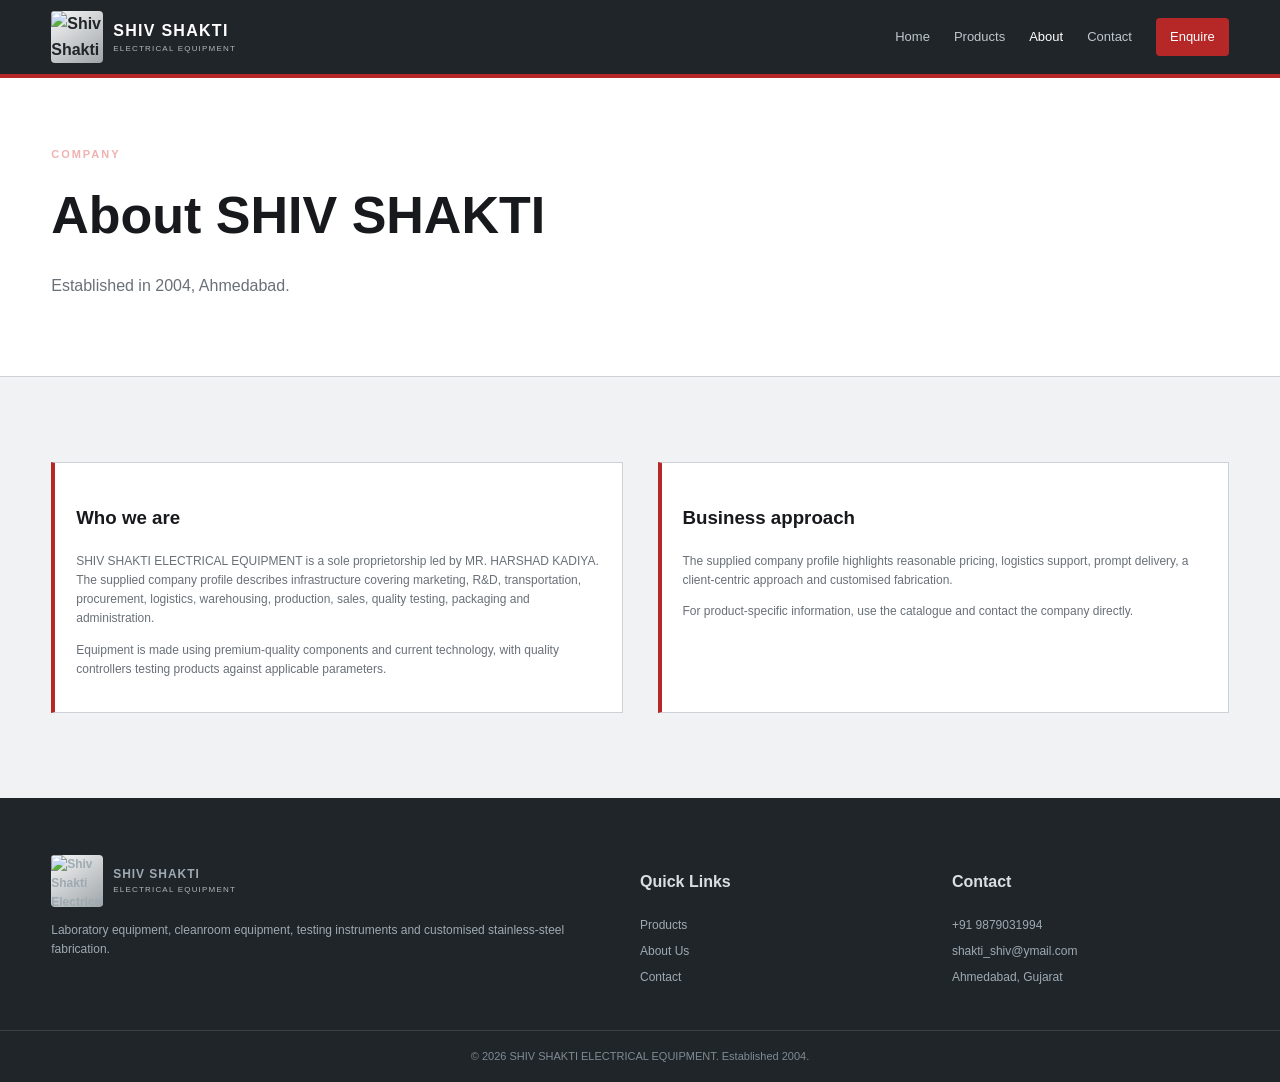
==== about.html @ 259304b1 "Upload SHIV SHAKTI website" ====
<!doctype html><html lang="en"><head><meta charset="utf-8"><meta name="viewport" content="width=device-width,initial-scale=1"><title>About | SHIV SHAKTI ELECTRICAL EQUIPMENT</title><link rel="stylesheet" href="styles.css"></head><body>
<header class="site-header">
  <div class="container nav-wrap">
    <a class="brand" href="index.html"><span class="brand-mark"><img src="assets/logo.jpeg" alt="Shiv Shakti Electrical Equipment logo"></span><span><b>SHIV SHAKTI</b><small>ELECTRICAL EQUIPMENT</small></span></a>
    <button class="menu-btn" aria-label="Menu" onclick="document.body.classList.toggle('nav-open')">☰</button>
    <nav>
      <a class="" href="index.html">Home</a>
      <a class="" href="products.html">Products</a>
      <a class="active" href="about.html">About</a>
      <a class="" href="contact.html">Contact</a>
      <a class="nav-cta" href="mailto:shakti_shiv@ymail.com?subject=Product%20Inquiry">Enquire</a>
    </nav>
  </div>
</header>
<header class="page-hero"><div class="container"><span class="eyebrow">Company</span><h1>About SHIV SHAKTI</h1><p>Established in 2004, Ahmedabad.</p></div></header><main class="section"><div class="container two-col"><div class="info-box"><h3>Who we are</h3><p>SHIV SHAKTI ELECTRICAL EQUIPMENT is a sole proprietorship led by MR. HARSHAD KADIYA. The supplied company profile describes infrastructure covering marketing, R&D, transportation, procurement, logistics, warehousing, production, sales, quality testing, packaging and administration.</p><p>Equipment is made using premium-quality components and current technology, with quality controllers testing products against applicable parameters.</p></div><div class="info-box"><h3>Business approach</h3><p>The supplied company profile highlights reasonable pricing, logistics support, prompt delivery, a client-centric approach and customised fabrication.</p><p>For product-specific information, use the catalogue and contact the company directly.</p></div></div></main>
<footer>
  <div class="container footer-grid">
    <div><div class="brand footer-brand"><span class="brand-mark"><img src="assets/logo.jpeg" alt="Shiv Shakti Electrical Equipment logo"></span><span><b>SHIV SHAKTI</b><small>ELECTRICAL EQUIPMENT</small></span></div>
    <p>Laboratory equipment, cleanroom equipment, testing instruments and customised stainless-steel fabrication.</p></div>
    <div><h4>Quick Links</h4><a href="products.html">Products</a><a href="about.html">About Us</a><a href="contact.html">Contact</a></div>
    <div><h4>Contact</h4><a href="tel:+919879031994">+91 9879031994</a><a href="mailto:shakti_shiv@ymail.com">shakti_shiv@ymail.com</a><span>Ahmedabad, Gujarat</span></div>
  </div>
  <div class="copyright">© <span data-year></span> SHIV SHAKTI ELECTRICAL EQUIPMENT. Established 2004.</div>
</footer>
<script src="script.js"></script></body></html>
---- styles.css ----
:root{--bg:#f1f2f3;--ink:#17191c;--muted:#697078;--red:#b62828;--line:#cdd2d6}*{box-sizing:border-box}body{margin:0;background:var(--bg);color:var(--ink);font-family:Arial,Helvetica,sans-serif;line-height:1.6}a{color:inherit;text-decoration:none}.container{width:min(1180px,92%);margin:auto}.site-header{background:#20252a;color:#fff;position:sticky;top:0;z-index:20;border-bottom:4px solid var(--red)}.nav-wrap{height:74px;display:flex;align-items:center;justify-content:space-between}.brand{display:flex;align-items:center;gap:10px}.brand-mark{width:52px;height:52px;overflow:hidden;background:linear-gradient(145deg,#f7f7f7,#9ea4a8);color:#20252a;border-radius:4px;display:grid;place-items:center;font-weight:900}.brand b{display:block;letter-spacing:.08em}.brand small{display:block;font-size:8px;color:#aeb7bd;letter-spacing:.15em}nav{display:flex;align-items:center;gap:24px}nav a{font-size:13px;color:#bfc7cc}nav a.active,nav a:hover{color:#fff}.nav-cta{background:var(--red);color:#fff!important;padding:9px 14px;border-radius:4px}.menu-btn{display:none;background:none;color:#fff;border:0;font-size:25px}.hero{min-height:620px;background:linear-gradient(105deg,#171b1f,#596167);color:#fff;display:flex;align-items:center}.hero-inner{padding:85px 0}.eyebrow{color:#f0b1b1;text-transform:uppercase;letter-spacing:.18em;font-size:11px;font-weight:900}.hero h1{font-size:clamp(44px,6vw,75px);line-height:1.02;max-width:900px;margin:15px 0}.hero p{color:#c8ced2;max-width:700px;font-size:18px}.hero-actions{display:flex;gap:10px;flex-wrap:wrap;margin-top:28px}.btn{display:inline-flex;justify-content:center;padding:13px 19px;border-radius:4px;background:var(--red);color:#fff;font-weight:800}.btn.secondary{background:transparent;border-color:#69747b}.stats{background:#fff;display:grid;grid-template-columns:repeat(3,1fr);border-bottom:1px solid var(--line)}.stat{padding:24px;border-right:1px solid var(--line)}.stat:last-child{border:0}.stat strong{font-size:28px;color:var(--red);display:block}.stat span{color:var(--muted);font-size:12px}.section{padding:85px 0}.section-head{display:flex;justify-content:space-between;align-items:end;gap:25px;margin-bottom:30px}.section h2{font-size:40px;line-height:1.1;margin:7px 0}.section-head p{max-width:600px;color:var(--muted)}.cards{display:grid;grid-template-columns:repeat(3,1fr);gap:18px}.product-card{background:#fff;border:1px solid var(--line);border-radius:5px;overflow:hidden}.product-img{aspect-ratio:4/3;background:#fff;border-bottom:1px solid var(--line)}.product-img img{width:100%;height:100%;object-fit:contain}.product-body{padding:18px}.product-no{font-size:9px;letter-spacing:.16em;color:var(--red);font-weight:900}.product-body h3{margin:5px 0;font-size:18px}.product-body p{color:var(--muted);font-size:13px;min-height:62px}.card-actions{display:flex;gap:8px}.btn.small,.icon-btn{padding:8px 11px;font-size:11px}.icon-btn{border:1px solid #b9c0c5;border-radius:4px;color:#188354;font-weight:900}.category-grid{display:grid;grid-template-columns:repeat(4,1fr);gap:12px}.category,.info-box{background:#fff;border:1px solid var(--line);padding:21px;border-left:4px solid var(--red)}.category b{display:block;font-size:13px}.category span,.info-box p{font-size:12px;color:var(--muted)}.page-hero{padding:62px 0;background:#fff;border-bottom:1px solid var(--line)}.page-hero h1{font-size:52px;margin:8px 0}.page-hero p{color:var(--muted);max-width:720px}.search{width:100%;padding:15px;background:#fff;border:1px solid #bfc5c9;border-radius:4px;color:#111;margin:25px 0}.results{font-size:13px;color:var(--muted)}.detail{display:grid;grid-template-columns:1.1fr .9fr;gap:55px;align-items:center;padding:85px 0}.detail-media{background:#fff;border:1px solid var(--line);min-height:500px;display:grid;place-items:center;overflow:hidden}.detail-media img{width:100%;height:100%;max-height:650px;object-fit:contain}.detail-copy h1{font-size:52px;line-height:1.08}.lead{color:var(--muted)}.detail-meta{display:flex;gap:8px;flex-wrap:wrap}.detail-meta span{background:#e6e8ea;border:1px solid #cdd1d4;padding:7px 11px;font-size:11px}.two-col{display:grid;grid-template-columns:1fr 1fr;gap:35px}.contact-list{display:grid;gap:10px}.contact-item{background:#fff;border:1px solid var(--line);padding:16px;border-radius:4px}.contact-item b{display:block}.contact-item a,.contact-item span{color:var(--muted)}footer{background:#20252a;color:#d9dfe2;padding:50px 0 0}.footer-grid{display:grid;grid-template-columns:2fr 1fr 1fr;gap:35px}.footer-grid p,.footer-grid a,.footer-grid span{color:#9eaab2;font-size:12px;display:block;margin:7px 0}.copyright{border-top:1px solid #3a4248;margin-top:35px;padding:17px;text-align:center;color:#7f8b93;font-size:11px}@media(max-width:800px){nav{display:none;position:absolute;top:74px;left:0;right:0;background:#20252a;padding:20px;flex-direction:column}.nav-open nav{display:flex}.menu-btn{display:block}.cards{grid-template-columns:1fr 1fr}.category-grid{grid-template-columns:1fr 1fr}.two-col,.detail,.footer-grid{grid-template-columns:1fr}.stats{grid-template-columns:1fr}.stat{border-right:0;border-bottom:1px solid var(--line)}.section-head{display:block}}@media(max-width:520px){.cards,.category-grid{grid-template-columns:1fr}.hero h1{font-size:45px}}

.brand-mark img{width:100%;height:100%;object-fit:contain;display:block}.inquiry-btn{background:var(--red);color:#fff;border:1px solid var(--red)}.detail-actions{display:flex;gap:10px;flex-wrap:wrap;margin-top:22px}
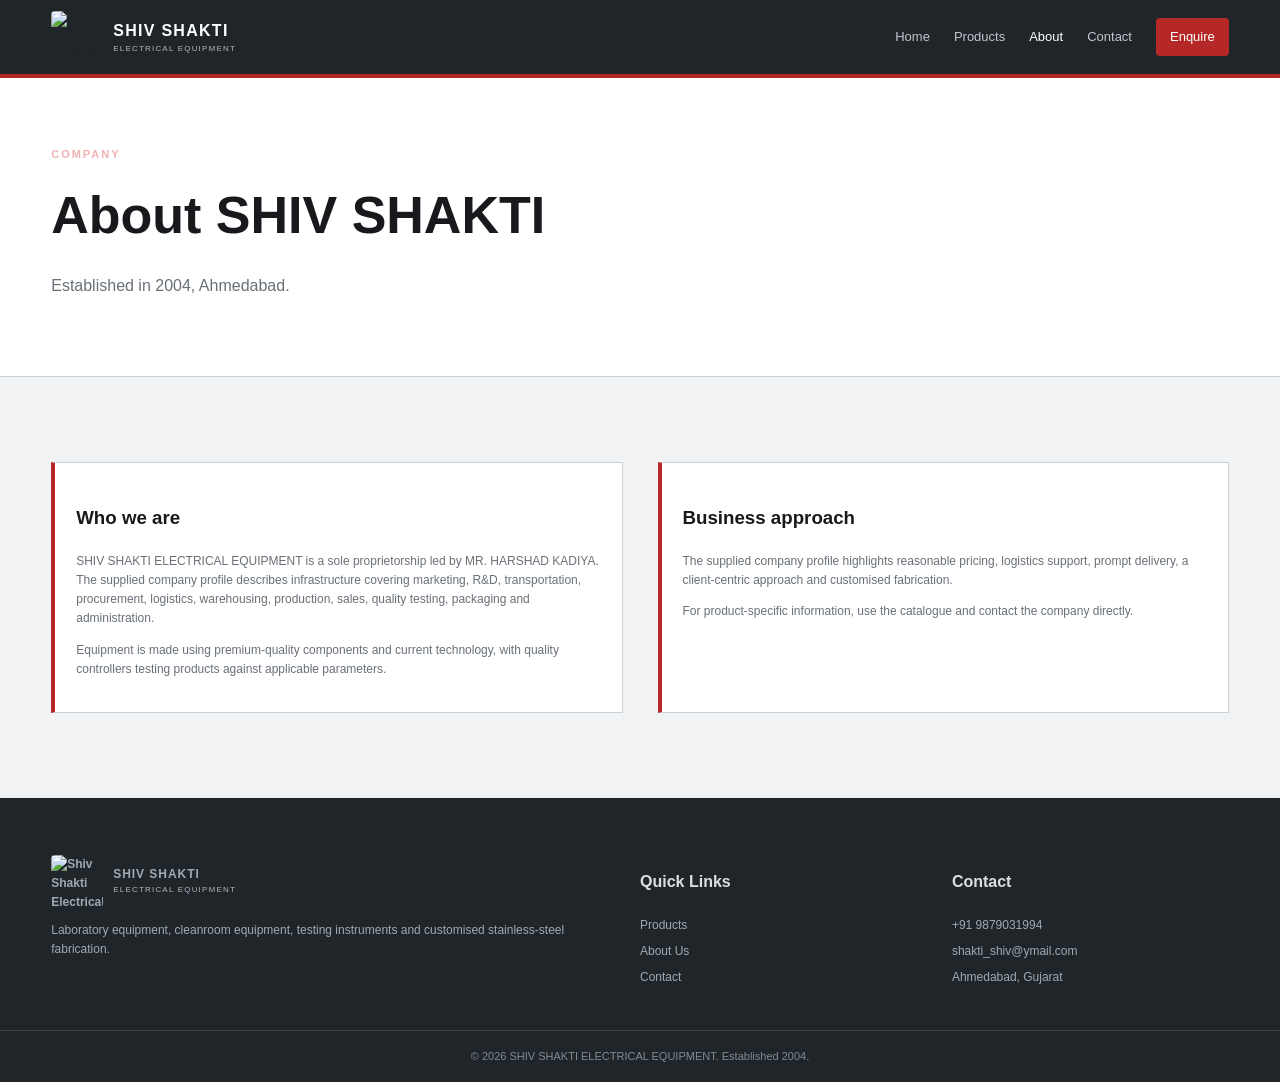
==== commit b9f19836: "Add files via upload" ====
--- a/about.html
+++ b/about.html
@@ -1,7 +1,7 @@
 <!doctype html><html lang="en"><head><meta charset="utf-8"><meta name="viewport" content="width=device-width,initial-scale=1"><title>About | SHIV SHAKTI ELECTRICAL EQUIPMENT</title><link rel="stylesheet" href="styles.css"></head><body>
 <header class="site-header">
   <div class="container nav-wrap">
-    <a class="brand" href="index.html"><span class="brand-mark"><img src="assets/logo.jpeg" alt="Shiv Shakti Electrical Equipment logo"></span><span><b>SHIV SHAKTI</b><small>ELECTRICAL EQUIPMENT</small></span></a>
+    <a class="brand" href="index.html"><span class="brand-mark"><img src="assets/logo.png" alt="Shiv Shakti Electrical Equipment logo"></span><span><b>SHIV SHAKTI</b><small>ELECTRICAL EQUIPMENT</small></span></a>
     <button class="menu-btn" aria-label="Menu" onclick="document.body.classList.toggle('nav-open')">☰</button>
     <nav>
       <a class="" href="index.html">Home</a>
@@ -15,7 +15,7 @@
 <header class="page-hero"><div class="container"><span class="eyebrow">Company</span><h1>About SHIV SHAKTI</h1><p>Established in 2004, Ahmedabad.</p></div></header><main class="section"><div class="container two-col"><div class="info-box"><h3>Who we are</h3><p>SHIV SHAKTI ELECTRICAL EQUIPMENT is a sole proprietorship led by MR. HARSHAD KADIYA. The supplied company profile describes infrastructure covering marketing, R&D, transportation, procurement, logistics, warehousing, production, sales, quality testing, packaging and administration.</p><p>Equipment is made using premium-quality components and current technology, with quality controllers testing products against applicable parameters.</p></div><div class="info-box"><h3>Business approach</h3><p>The supplied company profile highlights reasonable pricing, logistics support, prompt delivery, a client-centric approach and customised fabrication.</p><p>For product-specific information, use the catalogue and contact the company directly.</p></div></div></main>
 <footer>
   <div class="container footer-grid">
-    <div><div class="brand footer-brand"><span class="brand-mark"><img src="assets/logo.jpeg" alt="Shiv Shakti Electrical Equipment logo"></span><span><b>SHIV SHAKTI</b><small>ELECTRICAL EQUIPMENT</small></span></div>
+    <div><div class="brand footer-brand"><span class="brand-mark"><img src="assets/logo.png" alt="Shiv Shakti Electrical Equipment logo"></span><span><b>SHIV SHAKTI</b><small>ELECTRICAL EQUIPMENT</small></span></div>
     <p>Laboratory equipment, cleanroom equipment, testing instruments and customised stainless-steel fabrication.</p></div>
     <div><h4>Quick Links</h4><a href="products.html">Products</a><a href="about.html">About Us</a><a href="contact.html">Contact</a></div>
     <div><h4>Contact</h4><a href="tel:+919879031994">+91 9879031994</a><a href="mailto:shakti_shiv@ymail.com">shakti_shiv@ymail.com</a><span>Ahmedabad, Gujarat</span></div>
--- a/styles.css
+++ b/styles.css
@@ -2,3 +2,13 @@
 :root{--bg:#f1f2f3;--ink:#17191c;--muted:#697078;--red:#b62828;--line:#cdd2d6}*{box-sizing:border-box}body{margin:0;background:var(--bg);color:var(--ink);font-family:Arial,Helvetica,sans-serif;line-height:1.6}a{color:inherit;text-decoration:none}.container{width:min(1180px,92%);margin:auto}.site-header{background:#20252a;color:#fff;position:sticky;top:0;z-index:20;border-bottom:4px solid var(--red)}.nav-wrap{height:74px;display:flex;align-items:center;justify-content:space-between}.brand{display:flex;align-items:center;gap:10px}.brand-mark{width:52px;height:52px;overflow:hidden;background:linear-gradient(145deg,#f7f7f7,#9ea4a8);color:#20252a;border-radius:4px;display:grid;place-items:center;font-weight:900}.brand b{display:block;letter-spacing:.08em}.brand small{display:block;font-size:8px;color:#aeb7bd;letter-spacing:.15em}nav{display:flex;align-items:center;gap:24px}nav a{font-size:13px;color:#bfc7cc}nav a.active,nav a:hover{color:#fff}.nav-cta{background:var(--red);color:#fff!important;padding:9px 14px;border-radius:4px}.menu-btn{display:none;background:none;color:#fff;border:0;font-size:25px}.hero{min-height:620px;background:linear-gradient(105deg,#171b1f,#596167);color:#fff;display:flex;align-items:center}.hero-inner{padding:85px 0}.eyebrow{color:#f0b1b1;text-transform:uppercase;letter-spacing:.18em;font-size:11px;font-weight:900}.hero h1{font-size:clamp(44px,6vw,75px);line-height:1.02;max-width:900px;margin:15px 0}.hero p{color:#c8ced2;max-width:700px;font-size:18px}.hero-actions{display:flex;gap:10px;flex-wrap:wrap;margin-top:28px}.btn{display:inline-flex;justify-content:center;padding:13px 19px;border-radius:4px;background:var(--red);color:#fff;font-weight:800}.btn.secondary{background:transparent;border-color:#69747b}.stats{background:#fff;display:grid;grid-template-columns:repeat(3,1fr);border-bottom:1px solid var(--line)}.stat{padding:24px;border-right:1px solid var(--line)}.stat:last-child{border:0}.stat strong{font-size:28px;color:var(--red);display:block}.stat span{color:var(--muted);font-size:12px}.section{padding:85px 0}.section-head{display:flex;justify-content:space-between;align-items:end;gap:25px;margin-bottom:30px}.section h2{font-size:40px;line-height:1.1;margin:7px 0}.section-head p{max-width:600px;color:var(--muted)}.cards{display:grid;grid-template-columns:repeat(3,1fr);gap:18px}.product-card{background:#fff;border:1px solid var(--line);border-radius:5px;overflow:hidden}.product-img{aspect-ratio:4/3;background:#fff;border-bottom:1px solid var(--line)}.product-img img{width:100%;height:100%;object-fit:contain}.product-body{padding:18px}.product-no{font-size:9px;letter-spacing:.16em;color:var(--red);font-weight:900}.product-body h3{margin:5px 0;font-size:18px}.product-body p{color:var(--muted);font-size:13px;min-height:62px}.card-actions{display:flex;gap:8px}.btn.small,.icon-btn{padding:8px 11px;font-size:11px}.icon-btn{border:1px solid #b9c0c5;border-radius:4px;color:#188354;font-weight:900}.category-grid{display:grid;grid-template-columns:repeat(4,1fr);gap:12px}.category,.info-box{background:#fff;border:1px solid var(--line);padding:21px;border-left:4px solid var(--red)}.category b{display:block;font-size:13px}.category span,.info-box p{font-size:12px;color:var(--muted)}.page-hero{padding:62px 0;background:#fff;border-bottom:1px solid var(--line)}.page-hero h1{font-size:52px;margin:8px 0}.page-hero p{color:var(--muted);max-width:720px}.search{width:100%;padding:15px;background:#fff;border:1px solid #bfc5c9;border-radius:4px;color:#111;margin:25px 0}.results{font-size:13px;color:var(--muted)}.detail{display:grid;grid-template-columns:1.1fr .9fr;gap:55px;align-items:center;padding:85px 0}.detail-media{background:#fff;border:1px solid var(--line);min-height:500px;display:grid;place-items:center;overflow:hidden}.detail-media img{width:100%;height:100%;max-height:650px;object-fit:contain}.detail-copy h1{font-size:52px;line-height:1.08}.lead{color:var(--muted)}.detail-meta{display:flex;gap:8px;flex-wrap:wrap}.detail-meta span{background:#e6e8ea;border:1px solid #cdd1d4;padding:7px 11px;font-size:11px}.two-col{display:grid;grid-template-columns:1fr 1fr;gap:35px}.contact-list{display:grid;gap:10px}.contact-item{background:#fff;border:1px solid var(--line);padding:16px;border-radius:4px}.contact-item b{display:block}.contact-item a,.contact-item span{color:var(--muted)}footer{background:#20252a;color:#d9dfe2;padding:50px 0 0}.footer-grid{display:grid;grid-template-columns:2fr 1fr 1fr;gap:35px}.footer-grid p,.footer-grid a,.footer-grid span{color:#9eaab2;font-size:12px;display:block;margin:7px 0}.copyright{border-top:1px solid #3a4248;margin-top:35px;padding:17px;text-align:center;color:#7f8b93;font-size:11px}@media(max-width:800px){nav{display:none;position:absolute;top:74px;left:0;right:0;background:#20252a;padding:20px;flex-direction:column}.nav-open nav{display:flex}.menu-btn{display:block}.cards{grid-template-columns:1fr 1fr}.category-grid{grid-template-columns:1fr 1fr}.two-col,.detail,.footer-grid{grid-template-columns:1fr}.stats{grid-template-columns:1fr}.stat{border-right:0;border-bottom:1px solid var(--line)}.section-head{display:block}}@media(max-width:520px){.cards,.category-grid{grid-template-columns:1fr}.hero h1{font-size:45px}}
 
 .brand-mark img{width:100%;height:100%;object-fit:contain;display:block}.inquiry-btn{background:var(--red);color:#fff;border:1px solid var(--red)}.detail-actions{display:flex;gap:10px;flex-wrap:wrap;margin-top:22px}
+
+/* Product category filters */
+.category-filter{display:flex;gap:9px;flex-wrap:wrap;margin:0 0 18px}
+.filter-btn{border:1px solid #c6cbd0;background:#fff;color:#333;padding:10px 14px;border-radius:4px;font:inherit;font-size:12px;font-weight:800;cursor:pointer;transition:.18s}
+.filter-btn span{display:inline-block;margin-left:5px;color:#737b82;font-weight:700}
+.filter-btn:hover,.filter-btn.active{background:#20252a;color:#fff;border-color:#20252a}
+.filter-btn.active span{color:#fff}
+.product-category{display:inline-block;margin-top:6px;padding:4px 7px;background:#f0f1f2;border:1px solid #d8dcdf;border-radius:3px;color:#68727a;font-size:9px;font-weight:800;letter-spacing:.05em;text-transform:uppercase}
+.brand-mark{background:transparent}
+@media(max-width:520px){.category-filter{display:grid;grid-template-columns:1fr 1fr}.filter-btn{width:100%;font-size:11px}}
